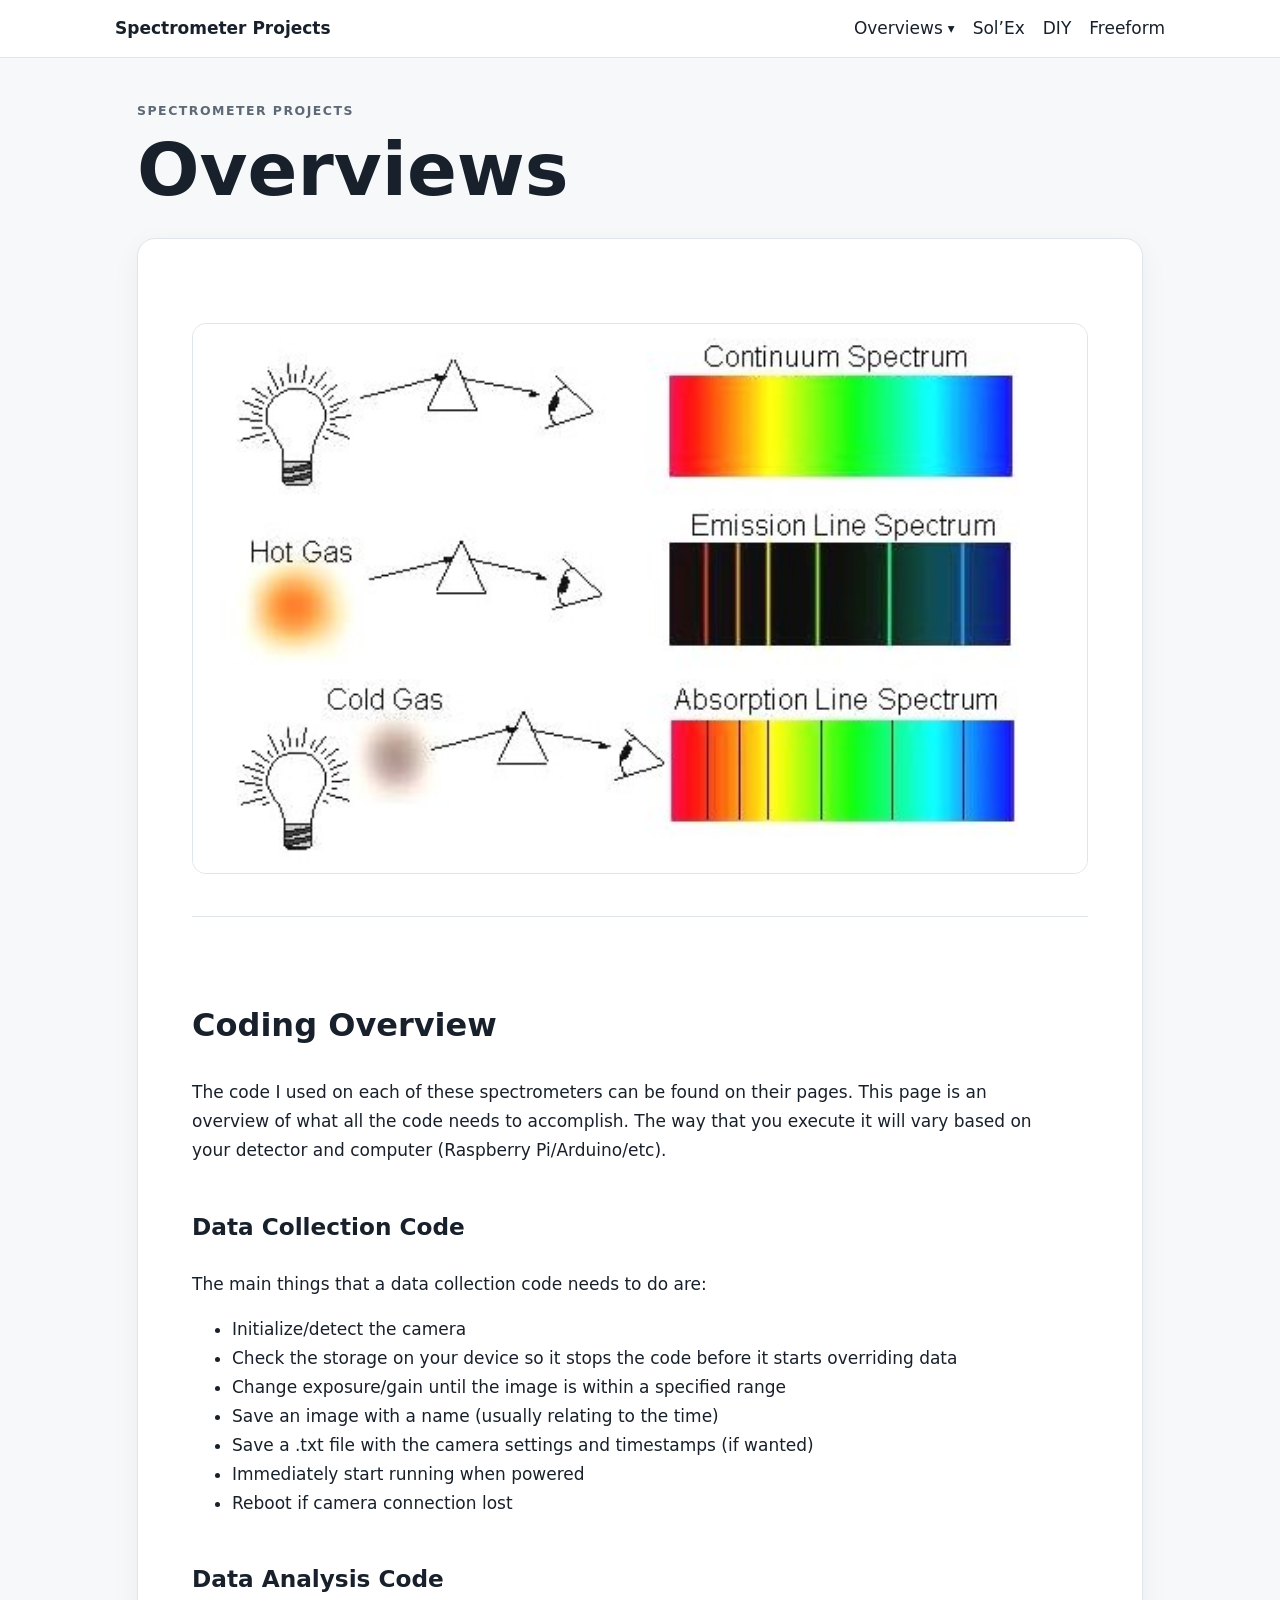
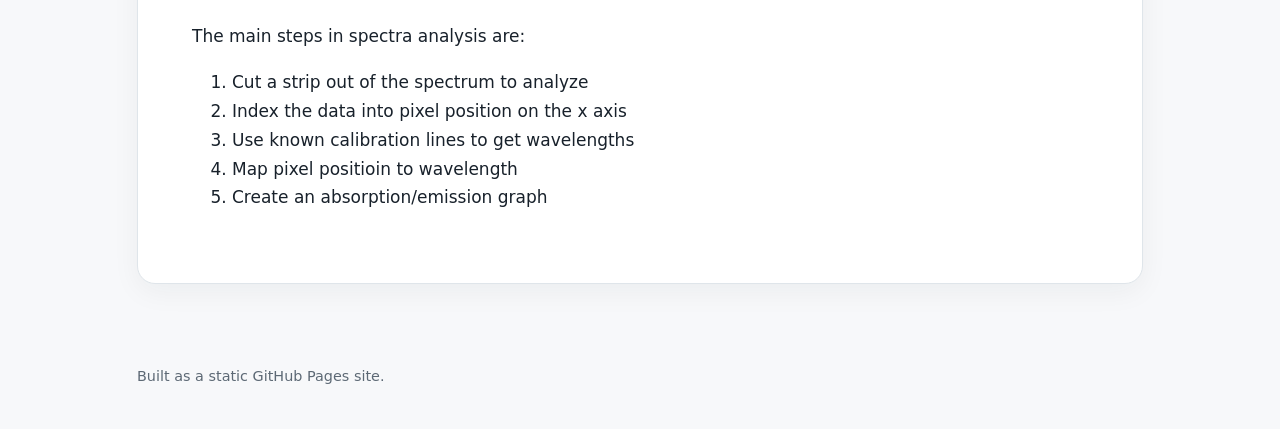
==== coding-overview.html @ c3e9ffd4 "add dropdown pages" ====
<!doctype html>
<html lang="en">
    <head>
        <meta charset="utf-8">
        <meta name="viewport" content="width=device-width, initial-scale=1">
        <title>Overviews | Spectrometer Projects</title>
        <link rel="stylesheet" href="styles.css">
    </head>
    <body>
        <nav class="site-nav">
            <a class="brand" href="index.html">Spectrometer Projects</a>
            <div class="links">
                <div class="dropdown">
                    <a class="dropdown-toggle" href="overviews.html">
                        Overviews
                        <span class="dropdown-arrow">▾</span>
                    </a>
                    <div class="dropdown-menu">
                        <a href="science-overview.html">Science Overview</a>
                        <a href="coding-overview.html">Coding Overview</a>
                        <a href="troubleshooting.html">Troubleshooting</a>
                    </div>
                </div>
                <a href="solex.html">Sol’Ex</a>
                <a href="diy.html">DIY</a>
                <a href="freeform.html">Freeform</a>
            </div>
        </nav>
        <main>
            <header class="hero">
                <div class="eyebrow">Spectrometer Projects</div>
                <h1>Overviews</h1>
            </header>
            <article>
                <div class="gallery">
                    <img class="wide" src="assets/overviews/kirchoff.png" alt="kirchoff" loading="lazy">
                </div>
                <section class="section">
                    <h2>Coding Overview</h2>
                    <p>The code I used on each of these spectrometers can be found on their pages. This page is an overview of what all the code needs to accomplish. The way that you execute it will vary based on your detector and computer (Raspberry Pi/Arduino/etc).</p>
                    <h3>Data Collection Code</h3>
                    <p>The main things that a data collection code needs to do are:</p>
                    <ul>
                        <li>Initialize/detect the camera  </li>
                        <li>Check the storage on your device so it stops the code before it starts overriding data  </li>
                        <li>Change exposure/gain until the image is within a specified range  </li>
                        <li>Save an image with a name (usually relating to the time)  </li>
                        <li>Save a .txt file with the camera settings and timestamps (if wanted)  </li>
                        <li>Immediately start running when powered  </li>
                        <li>Reboot if camera connection lost</li>
                    </ul>
                    <h3>Data Analysis Code</h3>
                    <p>The main steps in spectra analysis are:</p>
                    <ol>
                        <li>Cut a strip out of the spectrum to analyze  </li>
                        <li>Index the data into pixel position on the x axis  </li>
                        <li>Use known calibration lines to get wavelengths  </li>
                        <li>Map pixel positioin to wavelength  </li>
                        <li>Create an absorption/emission graph</li>
                    </ol>
                </section>
            </article>
         </main>
        <footer>Built as a static GitHub Pages site.</footer>
     </body>
</html>
---- styles.css ----
:root {
    --bg: #f7f8fa;
    --paper: #fff;
    --ink: #18212b;
    --muted: #5d6975;
    --line: #dfe5ea;
    --accent: #315b72;
    --max: 1050px;
}

* {
    box-sizing: border-box;
}

body {
    margin: 0;
    background: var(--bg);
    color: var(--ink);
    font: 17px/1.7 system-ui, -apple-system, BlinkMacSystemFont, "Segoe UI", sans-serif;
}
.site-nav {
    position: sticky;
    top: 0;
    z-index: 10;
    background: rgba(255, 255, 255, 0.96);
    border-bottom: 1px solid var(--line);
    display: flex;
    gap: 28px;
    align-items: center;
    justify-content: space-between;
    padding: 14px max(22px, calc((100vw - var(--max)) / 2));
}
.site-nav a {
    color: var(--ink);
    text-decoration: none;
}
.site-nav a:hover {
    color: var(--accent);
}
.brand {
    font-weight: 750;
}
.links {
    display: flex;
    gap: 18px;
    align-items: center;
    flex-wrap: wrap;
}
.dropdown {
    position: relative;
}
.dropdown-toggle {
    display: flex;
    align-items: center;
    gap: 5px;
}
.dropdown-arrow {
    font-size: 0.8em;
    transition: transform 0.2s ease;
}
.dropdown-menu {
    position: absolute;
    top: calc(100% + 10px);
    left: 50%;
    transform: translateX(-50%) translateY(-6px);
    min-width: 210px;
    padding: 8px;
    background: var(--paper);
    border: 1px solid var(--line);
    border-radius: 12px;
    box-shadow: 0 10px 30px rgba(20, 35, 45, 0.12);
    opacity: 0;
    visibility: hidden;
    transition:
        opacity 0.18s ease,
        transform 0.18s ease,
        visibility 0.18s;
    z-index: 100;
}
.dropdown-menu::before {
    content: "";
    position: absolute;
    top: -12px;
    left: 0;
    width: 100%;
    height: 12px;
}
.dropdown-menu a {
    display: block;
    padding: 9px 12px;
    border-radius: 8px;
    white-space: nowrap;
    color: var(--ink);
    transition:
        background 0.15s ease,
        color 0.15s ease;
}
.dropdown-menu a:hover {
    background: var(--bg);
    color: var(--accent);
}
.dropdown:hover .dropdown-menu,
.dropdown:focus-within .dropdown-menu {
    opacity: 1;
    visibility: visible;
    transform: translateX(-50%) translateY(0);
}
.dropdown:hover .dropdown-arrow,
.dropdown:focus-within .dropdown-arrow {
    transform: rotate(180deg);
}

main {
    max-width: var(--max);
    margin: 42px auto 80px;
    padding: 0 22px;
}
.hero {
    margin-bottom: 30px;
}
.eyebrow {
    text-transform: uppercase;
    letter-spacing: 0.12em;
    font-size: 0.78rem;
    color: var(--muted);
    font-weight: 700;
}

h1 {
    font-size: clamp(2.3rem, 6vw, 4.6rem);
    line-height: 1.03;
    margin: 0.15em 0 0.35em;
}

h2 {
    font-size: 2rem;
    margin-top: 2.2em;
}

h3 {
    font-size: 1.45rem;
    margin-top: 1.8em;
}

h4 {
    font-size: 1.15rem;
    margin-top: 1.8em;
}

p,

li {
    max-width: 78ch;
}

a {
    color: var(--accent);
}

article {
    background: var(--paper);
    border: 1px solid var(--line);
    border-radius: 18px;
    padding: clamp(24px, 5vw, 54px);
    box-shadow: 0 8px 28px rgba(20, 35, 45, 0.05);
}
.gallery {
    display: grid;
    grid-template-columns: repeat(2, minmax(0, 1fr));
    gap: 14px;
    margin: 30px 0;
}
.gallery img,
.feature-img {
    width: 100%;
    height: auto;
    display: block;
    border-radius: 14px;
    border: 1px solid var(--line);
    background: #eee;
}
.gallery img {
    aspect-ratio: 4 / 3;
    object-fit: cover;
}
.gallery img.wide {
    grid-column: 1 / -1;
    aspect-ratio: auto;
    max-height: 680px;
    object-fit: contain;
}
.caption {
    color: var(--muted);
    font-size: 0.9rem;
    margin-top: 6px;
}
.section {
    padding-top: 10px;
    border-top: 1px solid var(--line);
    margin-top: 42px;
}

footer {
    max-width: var(--max);
    margin: 0 auto 40px;
    padding: 0 22px;
    color: var(--muted);
    font-size: 0.9rem;
}
.empty-home {
    min-height: 60vh;
}

@media (max-width: 700px) {
    .site-nav {
        align-items: flex-start;
        flex-direction: column;
        gap: 8px;
    }
    .links {
        width: 100%;
        align-items: flex-start;
        flex-direction: column;
        gap: 6px;
    }
    .dropdown {
        width: 100%;
    }
    .dropdown-toggle {
        width: fit-content;
    }
    .dropdown-menu {
        position: static;
        transform: none;
        min-width: 0;
        padding: 5px 0 5px 15px;
        border: none;
        border-radius: 0;
        box-shadow: none;
        opacity: 1;
        visibility: visible;
        background: transparent;
        display: none;
    }
    .dropdown-menu::before {
        display: none;
    }
    .dropdown:hover .dropdown-menu,
    .dropdown:focus-within .dropdown-menu {
        display: block;

        transform: none;
    }
    .dropdown-menu a {
        padding: 6px 0;
        color: var(--muted);
        font-size: 0.95rem;
    }
    .gallery {
        grid-template-columns: 1fr;
    }
    .gallery img.wide {
        grid-column: auto;
    }

    article {
        border-radius: 12px;

        padding: 24px;
    }

    main {
        margin-top: 24px;
    }
}
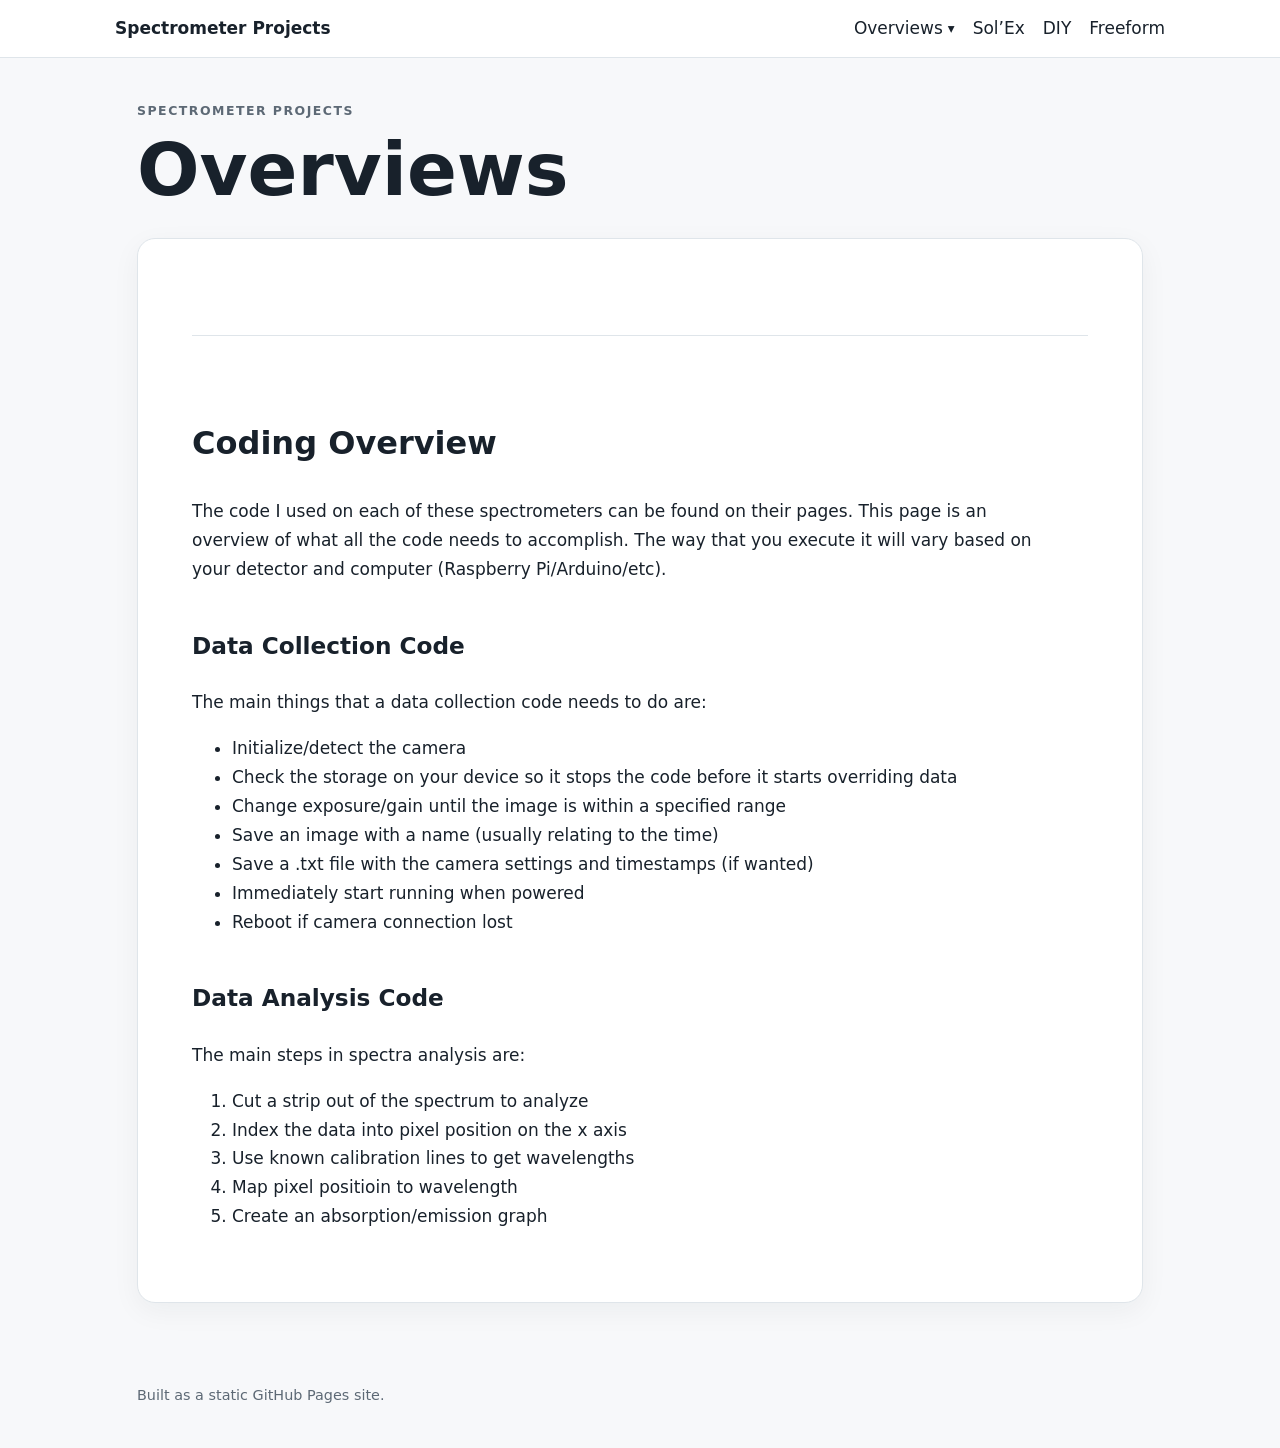
==== commit a102df55: "reorder images" ====
--- a/coding-overview.html
+++ b/coding-overview.html
@@ -32,9 +32,6 @@
                 <h1>Overviews</h1>
             </header>
             <article>
-                <div class="gallery">
-                    <img class="wide" src="assets/overviews/kirchoff.png" alt="kirchoff" loading="lazy">
-                </div>
                 <section class="section">
                     <h2>Coding Overview</h2>
                     <p>The code I used on each of these spectrometers can be found on their pages. This page is an overview of what all the code needs to accomplish. The way that you execute it will vary based on your detector and computer (Raspberry Pi/Arduino/etc).</p>
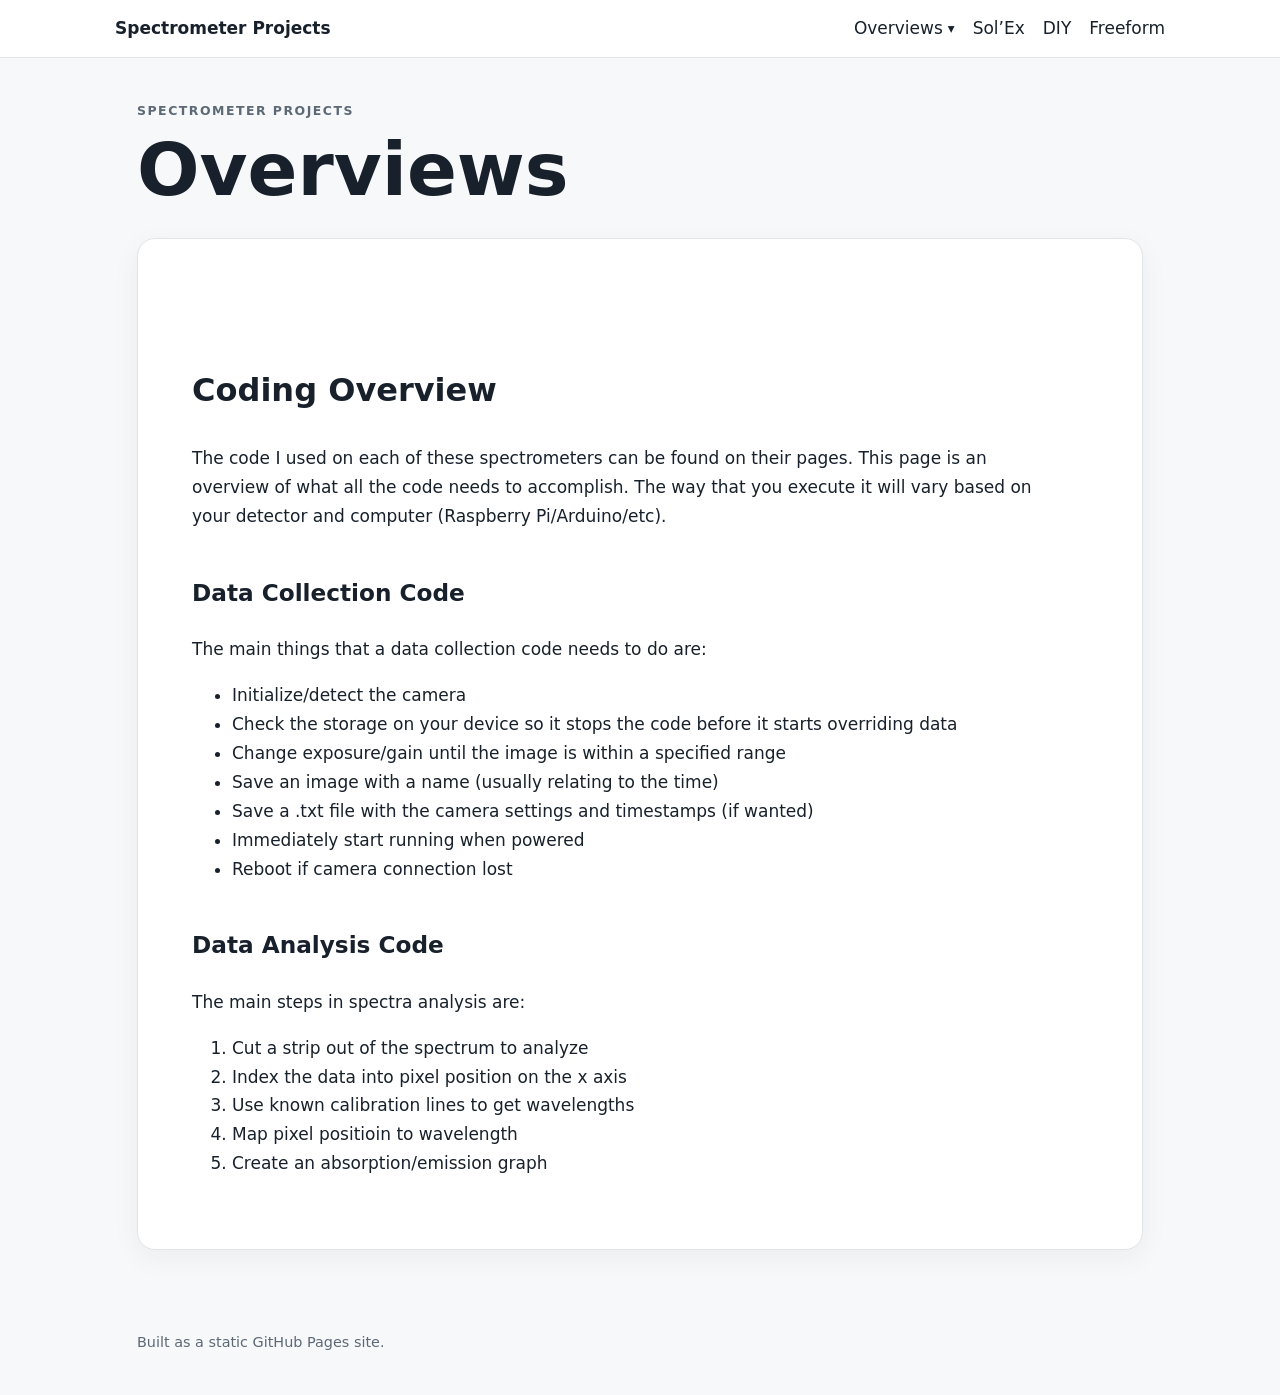
==== commit b96966c8: "reformat dropdown" ====
--- a/coding-overview.html
+++ b/coding-overview.html
@@ -11,7 +11,7 @@
             <a class="brand" href="index.html">Spectrometer Projects</a>
             <div class="links">
                 <div class="dropdown">
-                    <a class="dropdown-toggle" href="overviews.html">
+                    <a class="dropdown-toggle">
                         Overviews
                         <span class="dropdown-arrow">▾</span>
                     </a>
@@ -32,30 +32,28 @@
                 <h1>Overviews</h1>
             </header>
             <article>
-                <section class="section">
-                    <h2>Coding Overview</h2>
-                    <p>The code I used on each of these spectrometers can be found on their pages. This page is an overview of what all the code needs to accomplish. The way that you execute it will vary based on your detector and computer (Raspberry Pi/Arduino/etc).</p>
-                    <h3>Data Collection Code</h3>
-                    <p>The main things that a data collection code needs to do are:</p>
-                    <ul>
-                        <li>Initialize/detect the camera  </li>
-                        <li>Check the storage on your device so it stops the code before it starts overriding data  </li>
-                        <li>Change exposure/gain until the image is within a specified range  </li>
-                        <li>Save an image with a name (usually relating to the time)  </li>
-                        <li>Save a .txt file with the camera settings and timestamps (if wanted)  </li>
-                        <li>Immediately start running when powered  </li>
-                        <li>Reboot if camera connection lost</li>
-                    </ul>
-                    <h3>Data Analysis Code</h3>
-                    <p>The main steps in spectra analysis are:</p>
-                    <ol>
-                        <li>Cut a strip out of the spectrum to analyze  </li>
-                        <li>Index the data into pixel position on the x axis  </li>
-                        <li>Use known calibration lines to get wavelengths  </li>
-                        <li>Map pixel positioin to wavelength  </li>
-                        <li>Create an absorption/emission graph</li>
-                    </ol>
-                </section>
+                <h2>Coding Overview</h2>
+                <p>The code I used on each of these spectrometers can be found on their pages. This page is an overview of what all the code needs to accomplish. The way that you execute it will vary based on your detector and computer (Raspberry Pi/Arduino/etc).</p>
+                <h3>Data Collection Code</h3>
+                <p>The main things that a data collection code needs to do are:</p>
+                <ul>
+                    <li>Initialize/detect the camera  </li>
+                    <li>Check the storage on your device so it stops the code before it starts overriding data  </li>
+                    <li>Change exposure/gain until the image is within a specified range  </li>
+                    <li>Save an image with a name (usually relating to the time)  </li>
+                    <li>Save a .txt file with the camera settings and timestamps (if wanted)  </li>
+                    <li>Immediately start running when powered  </li>
+                    <li>Reboot if camera connection lost</li>
+                </ul>
+                <h3>Data Analysis Code</h3>
+                <p>The main steps in spectra analysis are:</p>
+                <ol>
+                    <li>Cut a strip out of the spectrum to analyze  </li>
+                    <li>Index the data into pixel position on the x axis  </li>
+                    <li>Use known calibration lines to get wavelengths  </li>
+                    <li>Map pixel positioin to wavelength  </li>
+                    <li>Create an absorption/emission graph</li>
+                </ol>
             </article>
          </main>
         <footer>Built as a static GitHub Pages site.</footer>
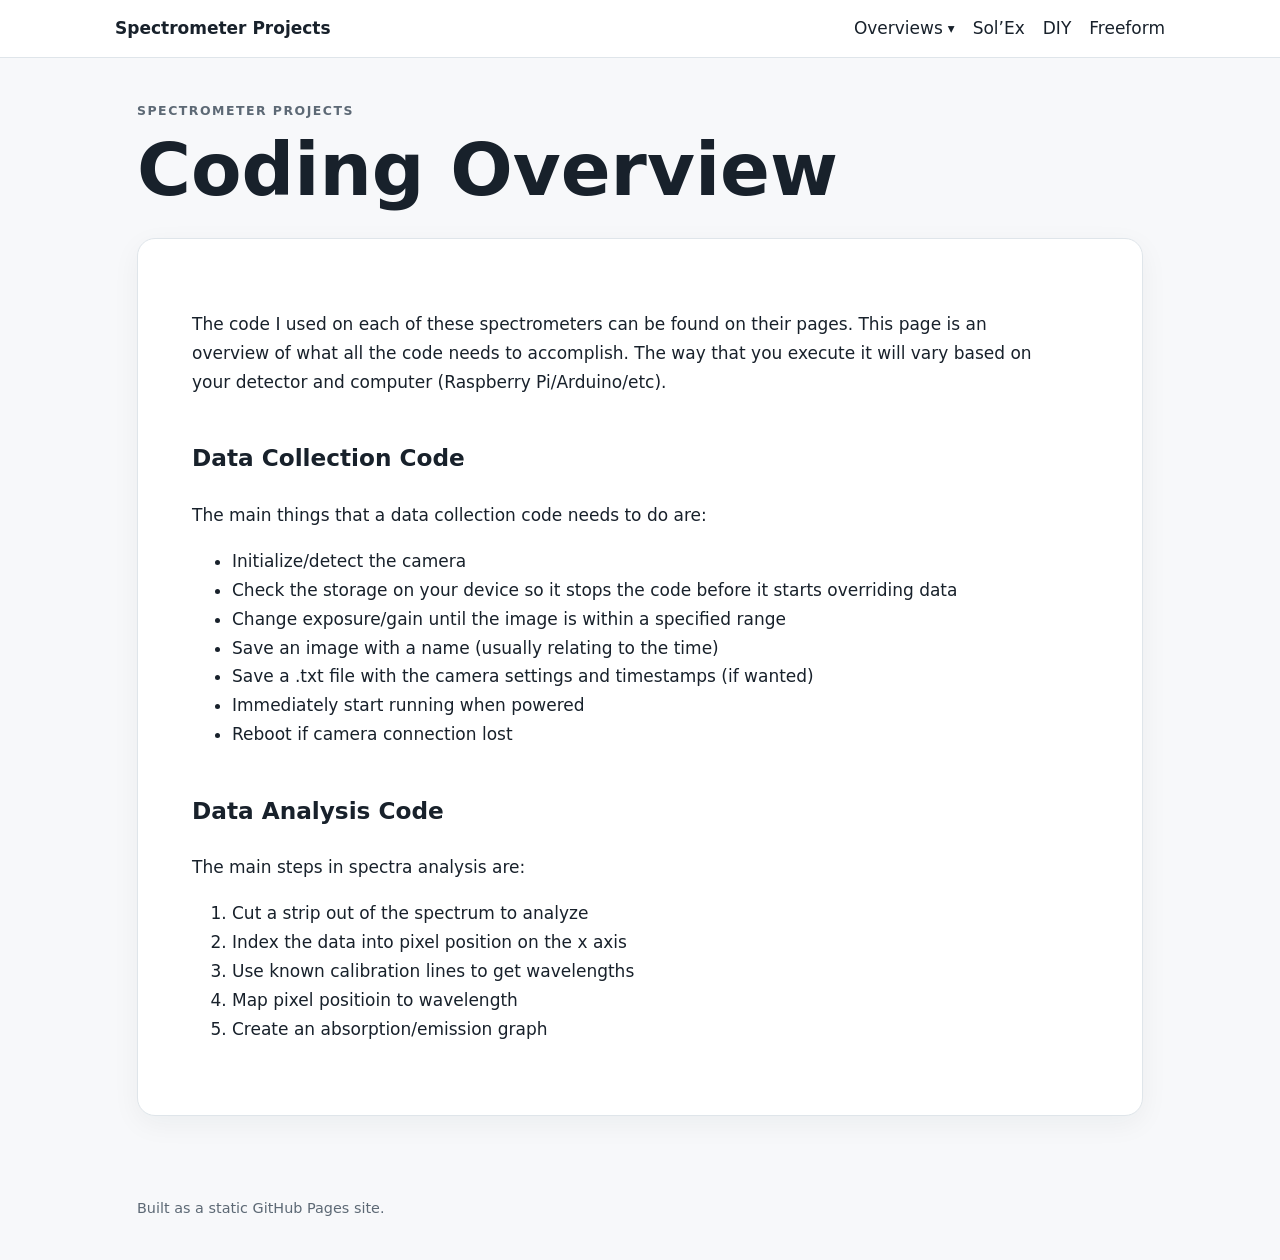
==== commit 88aaed76: "fix image cropping" ====
--- a/coding-overview.html
+++ b/coding-overview.html
@@ -29,10 +29,9 @@
         <main>
             <header class="hero">
                 <div class="eyebrow">Spectrometer Projects</div>
-                <h1>Overviews</h1>
+                <h1>Coding Overview</h1>
             </header>
             <article>
-                <h2>Coding Overview</h2>
                 <p>The code I used on each of these spectrometers can be found on their pages. This page is an overview of what all the code needs to accomplish. The way that you execute it will vary based on your detector and computer (Raspberry Pi/Arduino/etc).</p>
                 <h3>Data Collection Code</h3>
                 <p>The main things that a data collection code needs to do are:</p>
--- a/styles.css
+++ b/styles.css
@@ -180,13 +180,15 @@
     background: #eee;
 }
 .gallery img {
-    aspect-ratio: 4 / 3;
-    object-fit: cover;
+    width: 100%;
+    height: auto;
+    object-fit: contain;
 }
 .gallery img.wide {
     grid-column: 1 / -1;
-    aspect-ratio: auto;
-    max-height: 680px;
+    width: 100%;
+    height: auto;
+    max-height: none;
     object-fit: contain;
 }
 .caption {
